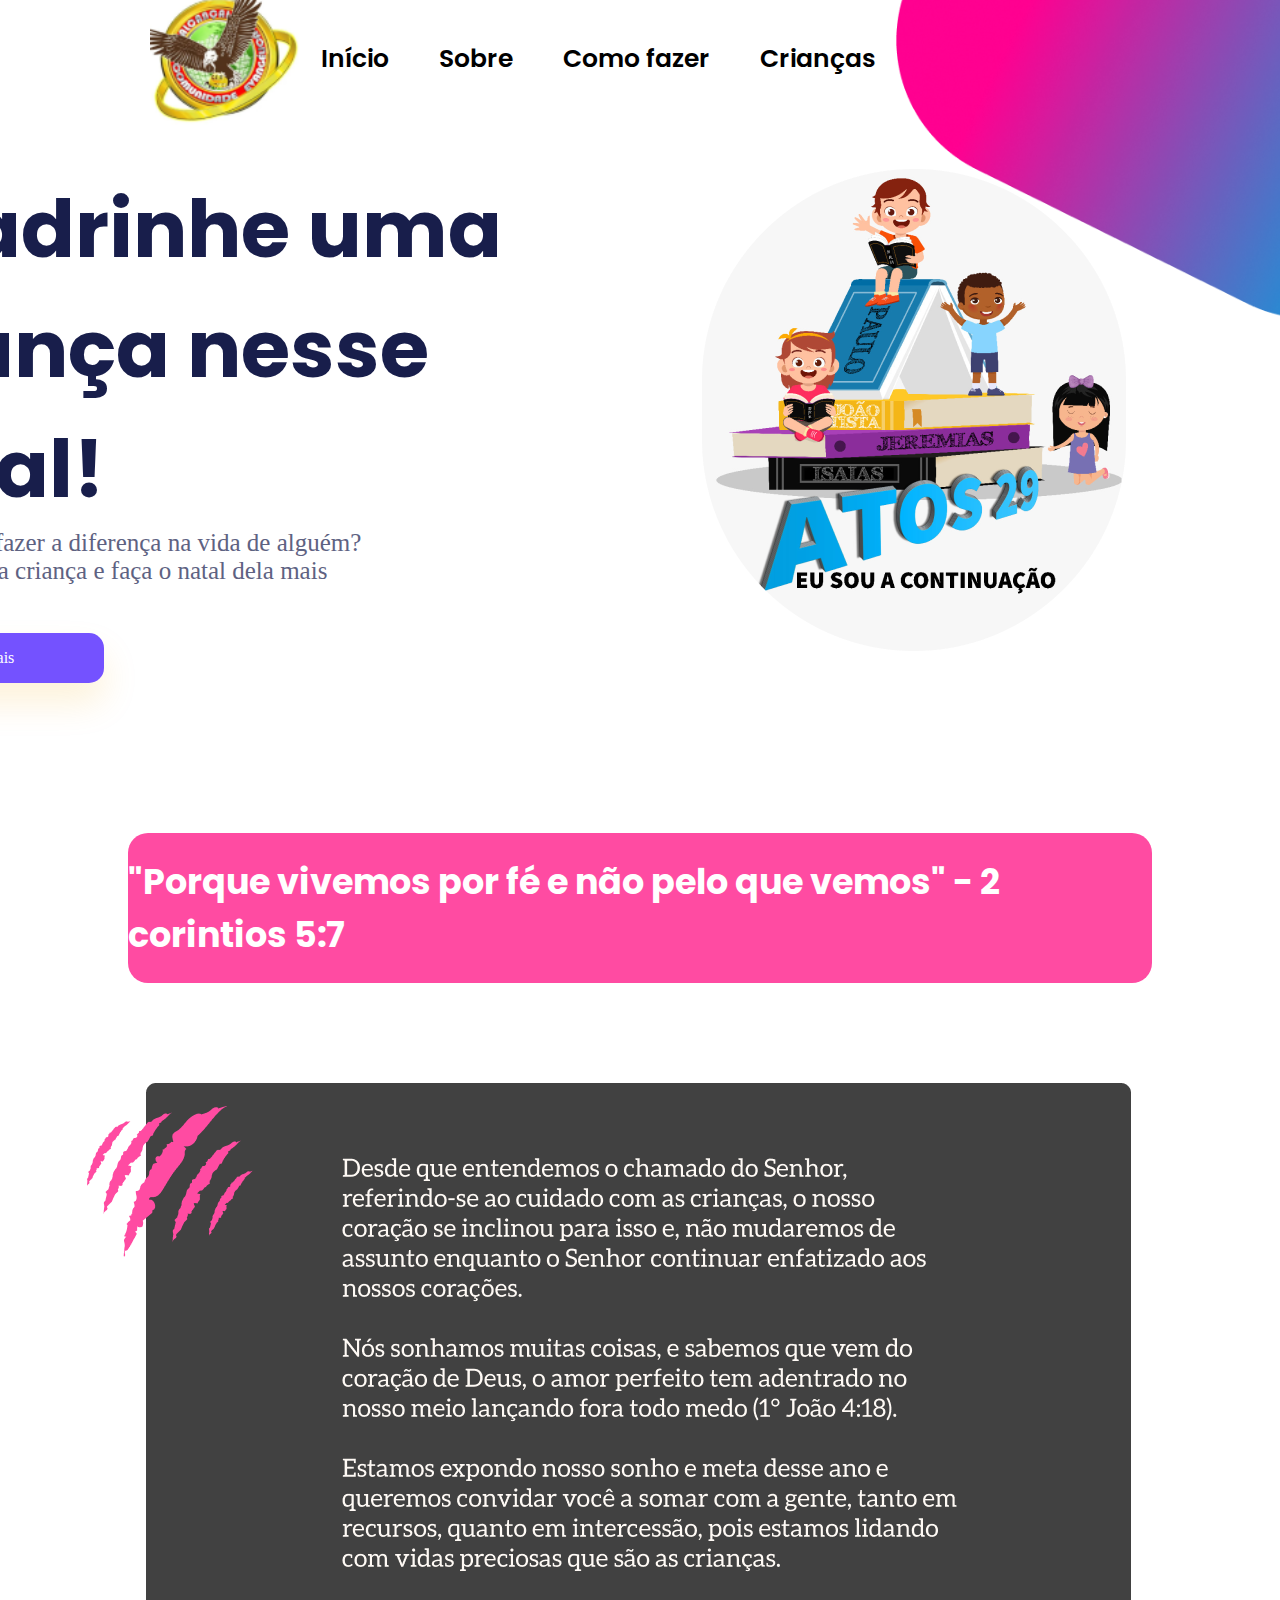
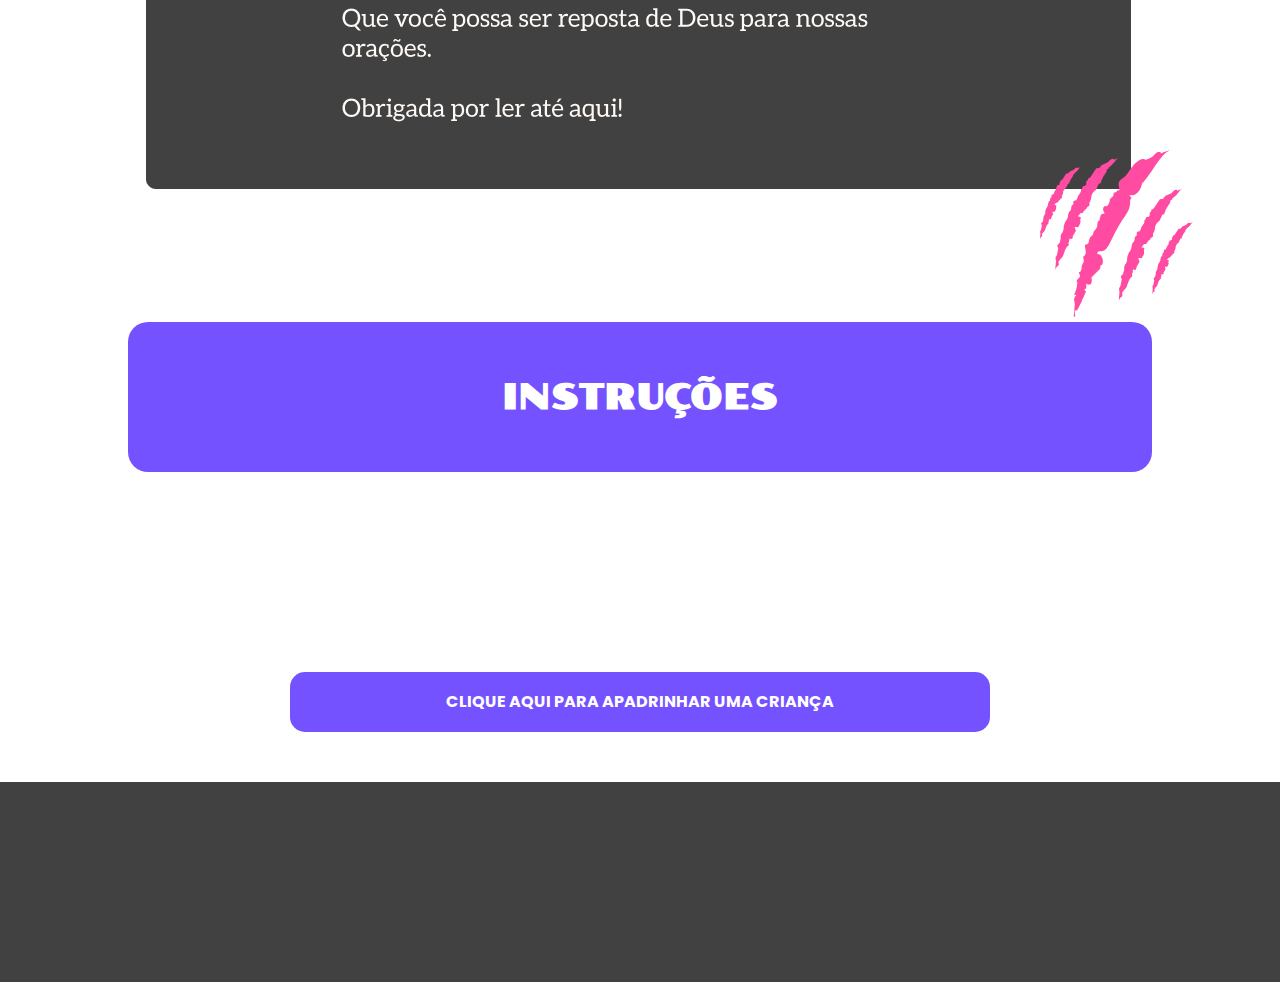
==== index.html @ 159cf028 "first commit" ====
<!DOCTYPE html>
<html lang="pt-br">

<head>
    <meta charset="UTF-8">
    <meta http-equiv="X-UA-Compatible" content="IE=edge">
    <meta name="viewport" content="width=device-width, initial-scale=1.0">
    <title>APADRINHAMENTO - ALCANÇAI</title>
    <link rel="shortcut icon" href="Assets/img/icone.png" type="image/x-icon">
    <link rel="stylesheet" href="Assets/Style/style.css">
</head>

<body>
    <nav>
        <img  class="logoAlcancai" src="Assets/img/image 35.png" alt="Logo da igreja alcancai">
        <div class="linksNav">
            <a href="#">Início</a>
            <a href="#">Sobre</a>
            <a href="#">Como fazer</a>
            <a href="#">Crianças</a>
        </div>
        <img class="linear" src="Assets/img/graduado.png" alt="">
    </nav>
    <section class="head">
        <div>
            <h1 class="frasePrincipal">
                Apadrinhe uma <br> criança nesse <br> natal!
            </h1>
            <p class="paragrafoPrincipal">Já pensou em fazer a diferença na vida de alguém? <br>
                Apadrinhe uma criança e faça o natal dela mais <br>
                mágico!</p>
            <button class="saberMais">
                Saber mais
            </button>
        </div>
        <div>
            <img src="Assets/img/image 34.png" alt="Logo das crianças escrito: Atos 29. Eu sou a Continuação">
        </div>
    </section>
    <section class="sectionCarta">
        <div class="versiculoRosa">
            <p>
                "Porque vivemos por fé e não pelo que vemos" - 2 corintios 5:7
            </p>
        </div>
        <div>
            <img src="Assets/img/Group 143726029.png" alt="">
        </div>
    </section>
    <section class="sectionCarta">
        <div class="instrucoes">
            <p>INSTRUÇÕES</p>
        </div>
        <div>
            <div>

            </div>
            <div>

            </div>
            <div>

            </div>
        </div>
        <button class="apradrinhaCrianca"> CLIQUE AQUI PARA APADRINHAR UMA CRIANÇA</button>
    </section>

    <footer>

    </footer>
</body>

</html>
---- Assets/Style/style.css ----
@import url('https://fonts.googleapis.com/css2?family=Poppins:ital,wght@0,100;0,200;0,300;0,400;0,500;0,600;0,700;1,100;1,200;1,300;1,400;1,500;1,600;1,700&display=swap');
@import url('https://fonts.googleapis.com/css2?family=Poller+One&display=swap');

* {
    margin: 0;
    padding: 0;
    border: 0;
    font-size: 100%;
    font: inherit;
    vertical-align: baseline;
}

body {
    width: 100%;
}

/* NAV */

nav {
    width: 100%;
    display: flex;
    flex-direction: row;
    justify-content: space-between;

    align-items: center;
}

.logoAlcancai {
    width: 150px;
    height: 150px;
    margin-left: 150px;
    margin-top: -200px;
}

.linksNav {
    display: flex;
    justify-content: space-between;
    gap: 50px;
    margin-top: -200px;
}

.linksNav a {
    color: black;
    text-decoration: none;
    font-size: 25px;
    font-family: 'Poppins', sans-serif;
    font-weight: 600;
}

.linear {
    width: 30%;
}

/* HEAD */

.head {
    display: flex;
    justify-content:center;
    margin-top: -150px;
    margin-left: -300px;
    gap: 200px;
}

.frasePrincipal {
    color: #181E4B;
    font-size: 80px;
    font-family: 'Poppins', sans-serif;
    font-weight: bold;
}

.paragrafoPrincipal{
    color: #5E6282;
    font-size: 25px;
}

.saberMais{
    width: 250px;
    height: 50px;
    background-color: #7452FF;
    color: white;
    border-radius: 15px;
    box-shadow: 0px 20px 35px rgba(241, 165, 1, 0.15);
    margin-top: 20px;
}

.sectionCarta{
    display: flex;
    justify-content: center;
    flex-direction: column;
    width: 100%;
    align-items: center;
    gap: 100px;
}

.versiculoRosa{
    margin-top: 150px;
    background-color: #FF4BA2;
    display: flex;
    justify-content: center;
    width: 80%;
    height: 150px;
    align-items: center;
    font-family: 'Poppins', sans-serif;
    color: white;
    font-weight: bold;
    font-size: 35px;
    border-radius: 20px;
}

.instrucoes{
    background-color: #7452FF;
    display: flex;
    justify-content: center;
    width: 80%;
    height: 150px;
    align-items: center;
    font-family: 'Poller One', cursive;
    color: white;
    font-weight: bold;
    font-size: 35px;
    border-radius: 20px;
}

.apradrinhaCrianca{
    background-color: #7452FF;
    height: 60px;
    width: 700px;
    color: white;
    font-family: 'Poppins', sans-serif;
    border-radius: 15px;
    font-weight: bold;
}

footer{
    margin-top: 50px;
    background-color: #414141;
    height: 200px;
}

.criancas{
    display: flex;
}

.bordaRoxa img{
    height: 200px;
}

.bordaRoxa{
     border: 2px solid #7452FF;
     
}

.bordaRosa img{
    height: 200px;
}
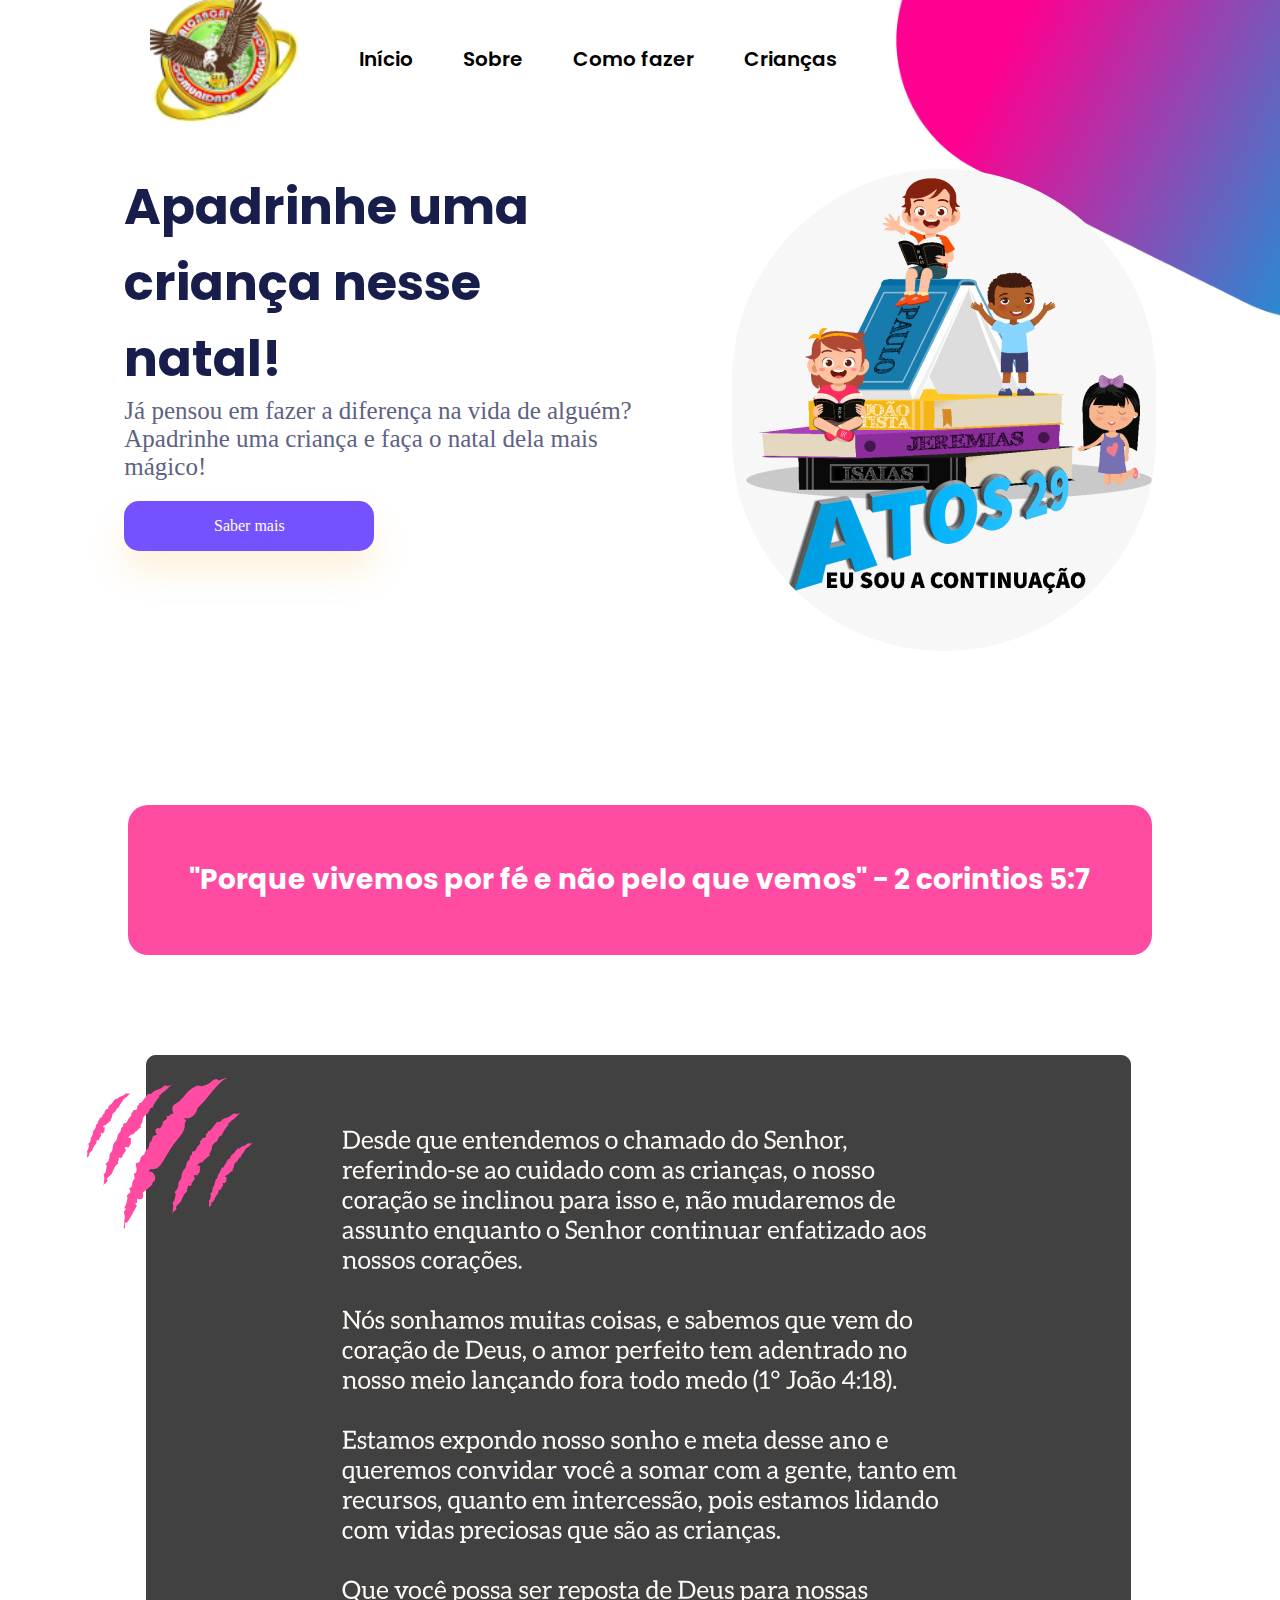
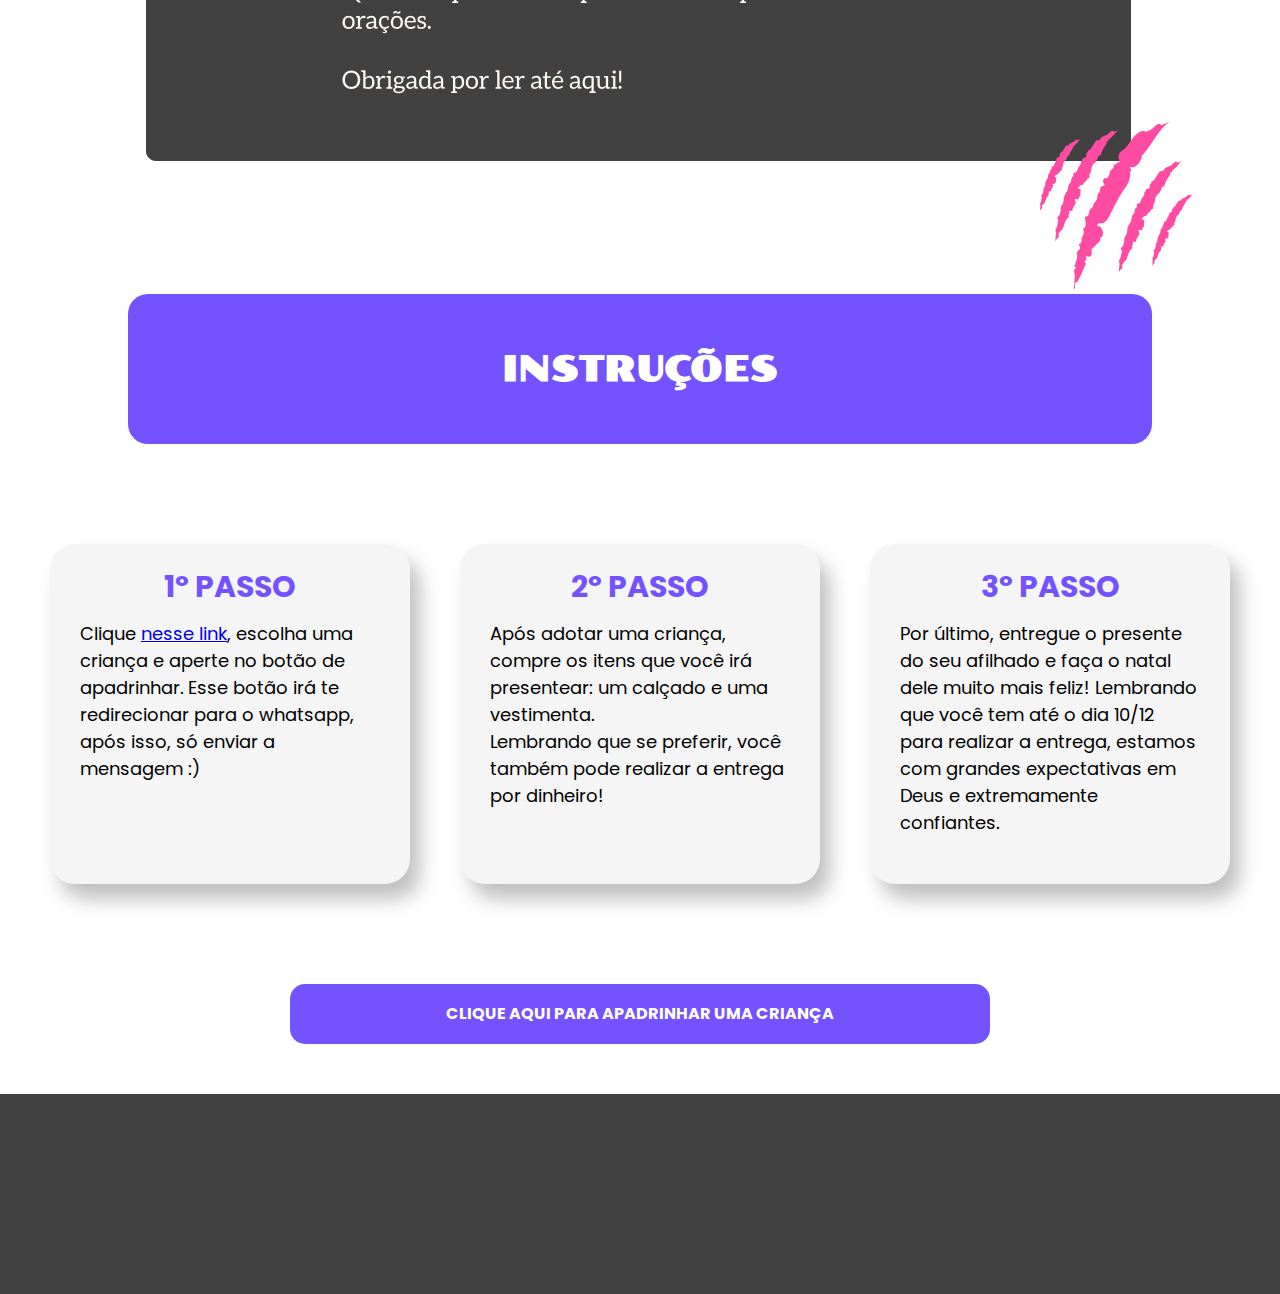
==== commit b136cdcd: "Subindo projeto completo" ====
--- a/index.html
+++ b/index.html
@@ -12,12 +12,12 @@
 
 <body>
     <nav>
-        <img  class="logoAlcancai" src="Assets/img/image 35.png" alt="Logo da igreja alcancai">
+        <img class="logoAlcancai" src="Assets/img/image 35.png" alt="Logo da igreja alcancai">
         <div class="linksNav">
             <a href="#">Início</a>
-            <a href="#">Sobre</a>
-            <a href="#">Como fazer</a>
-            <a href="#">Crianças</a>
+            <a href="#carta">Sobre</a>
+            <a href="#comofazer">Como fazer</a>
+            <a href="criancas.html">Crianças</a>
         </div>
         <img class="linear" src="Assets/img/graduado.png" alt="">
     </nav>
@@ -29,40 +29,49 @@
             <p class="paragrafoPrincipal">Já pensou em fazer a diferença na vida de alguém? <br>
                 Apadrinhe uma criança e faça o natal dela mais <br>
                 mágico!</p>
-            <button class="saberMais">
+            <a href="#carta"><button class="saberMais"> 
                 Saber mais
-            </button>
+            </button></a>
         </div>
-        <div>
-            <img src="Assets/img/image 34.png" alt="Logo das crianças escrito: Atos 29. Eu sou a Continuação">
+        <div class="imgAtos">
+            <img class="imgAtos" src="Assets/img/image 34.png" alt="Logo das crianças escrito: Atos 29. Eu sou a Continuação">
         </div>
     </section>
-    <section class="sectionCarta">
+    <section class="sectionCarta" id="carta">
         <div class="versiculoRosa">
             <p>
                 "Porque vivemos por fé e não pelo que vemos" - 2 corintios 5:7
             </p>
         </div>
-        <div>
+        <div class="imgCarta">
             <img src="Assets/img/Group 143726029.png" alt="">
         </div>
     </section>
     <section class="sectionCarta">
-        <div class="instrucoes">
+        <div class="instrucoes" id="comofazer">
             <p>INSTRUÇÕES</p>
         </div>
-        <div>
-            <div>
-
+        <div class="divInstrucao">
+            <div class="instrucao ">
+                <h2 class="passo">1º PASSO</h2>
+                <p class="explicacao"> Clique <a href="criancas.html">nesse link</a>, escolha uma criança e aperte no botão de apadrinhar. Esse botão irá te
+                    redirecionar
+                    para o whatsapp, após isso, só enviar a mensagem :)
+                </p>
             </div>
-            <div>
-
+            <div class="instrucao">
+                <h2 class="passo">2º PASSO</h2>
+                <p class="explicacao">Após adotar uma criança, compre os itens que você irá presentear: um calçado e uma
+                    vestimenta. <br> Lembrando que se preferir, você também pode realizar a entrega por dinheiro!</p>
             </div>
-            <div>
-
+            <div class="instrucao">
+                <h2 class="passo">3º PASSO</h2>
+                <p class="explicacao">Por último, entregue o presente do seu afilhado e faça o natal dele muito mais feliz! Lembrando que
+                    você tem até o dia 10/12 para realizar a entrega, estamos com grandes expectativas em Deus e
+                    extremamente confiantes. </p>
             </div>
         </div>
-        <button class="apradrinhaCrianca"> CLIQUE AQUI PARA APADRINHAR UMA CRIANÇA</button>
+        <a href="criancas.html"><button class="apradrinhaCrianca"> CLIQUE AQUI PARA APADRINHAR UMA CRIANÇA</button></a>
     </section>
 
     <footer>
--- a/Assets/Style/style.css
+++ b/Assets/Style/style.css
@@ -51,11 +51,15 @@
     width: 30%;
 }
 
+button{
+    cursor: pointer;
+}
+
 /* HEAD */
 
 .head {
     display: flex;
-    justify-content:center;
+    justify-content: center;
     margin-top: -150px;
     margin-left: -300px;
     gap: 200px;
@@ -63,17 +67,17 @@
 
 .frasePrincipal {
     color: #181E4B;
-    font-size: 80px;
-    font-family: 'Poppins', sans-serif;
-    font-weight: bold;
-}
-
-.paragrafoPrincipal{
+    font-size: 70px;
+    font-family: 'Poppins', sans-serif;
+    font-weight: bold;
+}
+
+.paragrafoPrincipal {
     color: #5E6282;
     font-size: 25px;
 }
 
-.saberMais{
+.saberMais {
     width: 250px;
     height: 50px;
     background-color: #7452FF;
@@ -83,7 +87,7 @@
     margin-top: 20px;
 }
 
-.sectionCarta{
+.sectionCarta {
     display: flex;
     justify-content: center;
     flex-direction: column;
@@ -92,7 +96,7 @@
     gap: 100px;
 }
 
-.versiculoRosa{
+.versiculoRosa {
     margin-top: 150px;
     background-color: #FF4BA2;
     display: flex;
@@ -107,7 +111,7 @@
     border-radius: 20px;
 }
 
-.instrucoes{
+.instrucoes {
     background-color: #7452FF;
     display: flex;
     justify-content: center;
@@ -121,7 +125,20 @@
     border-radius: 20px;
 }
 
-.apradrinhaCrianca{
+.criancasDiv {
+    display: flex;
+    justify-content: center;
+    flex-direction: column;
+    align-items: center;
+    gap: 200px;
+}
+
+.criancas {
+    gap: 50px;
+    margin-top: -150px
+}
+
+.apradrinhaCrianca {
     background-color: #7452FF;
     height: 60px;
     width: 700px;
@@ -131,25 +148,496 @@
     font-weight: bold;
 }
 
-footer{
+footer {
     margin-top: 50px;
     background-color: #414141;
     height: 200px;
 }
 
-.criancas{
-    display: flex;
-}
-
-.bordaRoxa img{
+.criancas {
+    display: flex;
+}
+
+.bordaRoxa img {
     height: 200px;
 }
 
-.bordaRoxa{
-     border: 2px solid #7452FF;
-     
-}
-
-.bordaRosa img{
+.bordaRoxa {
+    border: 2px solid #7452FF;
+    padding: 30px 50px;
+    border-radius: 20px;
+
+}
+
+.bordaRosa img {
     height: 200px;
+}
+
+.bordaRosa {
+    border: 2px solid #FF4BA2;
+    padding: 30px 50px;
+    border-radius: 20px;
+}
+
+.nome {
+    font-size: 30px;
+    color: #7452FF;
+    text-align: center;
+    margin-bottom: 20px;
+    font-family: 'Poppins', sans-serif;
+    font-weight: bold;
+}
+
+.nomeRosa {
+    font-size: 30px;
+    color: #FF4BA2;
+    text-align: center;
+    margin-bottom: 20px;
+    font-family: 'Poppins', sans-serif;
+    font-weight: bold;
+}
+
+.infoRoxo {
+    color: #7452FF;
+    font-family: 'Poppins', sans-serif;
+    font-weight: bold;
+    margin-top: 20px;
+}
+
+.infoRosa {
+    color: #FF4BA2;
+    font-family: 'Poppins', sans-serif;
+    font-weight: bold;
+    margin-top: 20px;
+}
+
+.butApadrinharRoxo {
+    background-color: #7452FF;
+    color: #FFF;
+    width: 230px;
+    height: 30px;
+    border-radius: 5px;
+    font-family: 'Poppins', sans-serif;
+    font-weight: bold;
+    margin-top: 15px;
+}
+
+
+.butApadrinharRosa {
+    background-color: #FF4BA2;
+    color: #FFF;
+    width: 230px;
+    height: 30px;
+    border-radius: 5px;
+    font-family: 'Poppins', sans-serif;
+    font-weight: bold;
+    margin-top: 15px;
+}
+
+.instrucao {
+    background: #F5F5F5;
+    box-shadow: 10px 15px 19px rgba(0, 0, 0, 0.25);
+    border-radius: 25px;
+    height: 300px;
+    width: 300px;
+    padding: 20px 30px;
+}
+
+.divInstrucao {
+    display: flex;
+    justify-content: center;
+    align-items: center;
+    flex-direction: row;
+    gap: 100px;
+}
+
+.passo {
+    color: #7452FF;
+    font-family: 'Poppins', sans-serif;
+    font-size: 30px;
+    font-weight: bold;
+    text-align: center;
+}
+
+.explicacao {
+    font-family: 'Poppins', sans-serif;
+    font-size: 18px;
+    margin-top: 10px;
+}
+
+
+/* RESPONSIVIDADE INDEX */
+
+@media screen and (min-width: 1200px) and (max-width: 1505px) {
+
+    .head {
+        display: flex;
+        justify-content: center;
+        margin-top: -150px;
+        margin-left: 0px;
+        gap: 100px;
+    }
+
+    .frasePrincipal {
+        color: #181E4B;
+        font-size: 50px;
+        font-family: 'Poppins', sans-serif;
+        font-weight: bold;
+    }
+
+    .versiculoRosa {
+        font-size: 28px;
+    }
+
+    .divInstrucao {
+        gap: 50px;
+    }
+
+    .linksNav a {
+        font-size: 20px;
+    }
+}
+
+@media screen and (min-width: 800px) and (max-width: 1199px) {
+
+    .head {
+        display: flex;
+        justify-content: center;
+        margin-top: -150px;
+        margin-left: 0px;
+        gap: 100px;
+    }
+
+    .frasePrincipal {
+        color: #181E4B;
+        font-size: 50px;
+        font-family: 'Poppins', sans-serif;
+        font-weight: bold;
+    }
+
+    .versiculoRosa {
+        font-size: 28px;
+    }
+
+    .divInstrucao {
+        gap: 50px;
+    }
+
+    .linksNav a {
+        font-size: 20px;
+    }
+
+    .criancas{
+        flex-direction: column;
+    }
+}
+
+@media screen and (min-width: 500px) and (max-width: 800px) {
+    .criancas{
+        flex-direction: column;
+    }
+    
+    .head {
+        display: flex;
+        justify-content: center;
+        margin-left: 0px;
+        gap: 100px;
+    }
+
+    .frasePrincipal {
+        color: #181E4B;
+        font-size: 30px;
+        font-family: 'Poppins', sans-serif;
+        font-weight: bold;
+        margin-top: 150px;
+    }
+
+    .saberMais {
+        width: 50%;
+        height: 30px;
+        border-radius: 5px;
+        font-size: 15px;
+
+    }
+
+    .versiculoRosa {
+        font-size: 10px;
+        height: 50px;
+        margin-top: 50px;
+    }
+
+    .imgCarta img {
+        width: 80%;
+    }
+
+    .imgCarta {
+        display: flex;
+        justify-content: center;
+        margin-top: -60px;
+    }
+
+    .divInstrucao {
+        gap: 50px;
+    }
+
+    .instrucoes {
+        height: 50px;
+        width: 80%;
+        font-size: 20px;
+    }
+
+    .divInstrucao {
+        flex-direction: column;
+    }
+
+    .linksNav {
+        display: none;
+    }
+
+    .linksNav a {
+        font-size: 0px;
+    }
+
+    .imgAtos {
+        display: none;
+    }
+
+    .logoAlcancai {
+        width: 100px;
+        height: 100px;
+        margin-top: 0px;
+    }
+
+    .paragrafoPrincipal {
+        color: #5E6282;
+        font-size: 15px;
+    }
+
+    .apradrinhaCrianca {
+        width: 80%;
+
+    }
+
+    .criancas{
+        flex-direction: column;
+    }
+
+}
+
+@media screen and (min-width: 300px) and (max-width: 500px) {
+    
+    .criancasDiv{
+        gap: 0px;
+    }
+    
+    .criancas{
+        flex-direction: column;
+        margin-top: 50px;
+    }
+
+    .bordaRoxa{
+        transform: scale(0.8);
+        margin-bottom: -100px;
+    }
+
+    .bordaRosa{
+    transform: scale(0.8);
+    margin-bottom: -100px;
+}
+    .head {
+        display: flex;
+        justify-content: center;
+        margin-left: 0px;
+        gap: 100px;
+    }
+
+    .frasePrincipal {
+        color: #181E4B;
+        font-size: 25px;
+        font-family: 'Poppins', sans-serif;
+        font-weight: bold;
+        margin-top: 200px;
+    }
+
+    .saberMais {
+        width: 50%;
+        height: 30px;
+        border-radius: 5px;
+        font-size: 15px;
+
+    }
+
+    .versiculoRosa {
+        font-size: 8px;
+        height: 50px;
+        margin-top: 50px;
+    }
+
+    .imgCarta img {
+        width: 80%;
+    }
+
+    .imgCarta {
+        display: flex;
+        justify-content: center;
+        margin-top: -60px;
+    }
+
+    .divInstrucao {
+        gap: 50px;
+    }
+
+    .instrucoes {
+        height: 50px;
+        width: 80%;
+        font-size: 20px;
+    }
+
+    .divInstrucao {
+        flex-direction: column;
+    }
+
+    .linksNav {
+        display: none;
+    }
+
+    .linksNav a {
+        font-size: 0px;
+    }
+
+    .imgAtos {
+        display: none;
+    }
+
+    .logoAlcancai {
+        width: 80px;
+        height: 80px;
+        margin-top: 0px;
+        margin-left: 30px;
+    }
+
+    .paragrafoPrincipal {
+        color: #5E6282;
+        font-size: 15px;
+    }
+
+    .apradrinhaCrianca {
+        width: 80%;
+        font-size: 10px;
+    }
+
+    .instrucao{
+        width: 200px;
+        height: 200px;
+    }
+
+    .instrucao p{
+        font-size: 12px;
+    }
+
+    footer{
+        margin-top: 100px;
+    }
+
+    .passo{
+        font-size: 20px;
+    }
+
+}
+
+@media screen and (min-width: 100px) and (max-width: 300px) {
+    .head {
+        display: flex;
+        justify-content: center;
+        margin-left: 0px;
+        gap: 100px;
+    }
+
+    .frasePrincipal {
+        color: #181E4B;
+        font-size: 20px;
+        font-family: 'Poppins', sans-serif;
+        font-weight: bold;
+        margin-top: 150px;
+    }
+
+
+    .saberMais {
+        width: 50%;
+        height: 30px;
+        border-radius: 5px;
+        font-size: 15px;
+
+    }
+
+    .versiculoRosa {
+        font-size: 6px;
+        height: 50px;
+        margin-top: 50px;
+    }
+
+    .imgCarta img {
+        width: 80%;
+    }
+
+    .imgCarta {
+        display: flex;
+        justify-content: center;
+        margin-top: -60px;
+    }
+
+    .divInstrucao {
+        gap: 50px;
+    }
+
+    .instrucoes {
+        height: 50px;
+        width: 80%;
+        font-size: 20px;
+    }
+
+    .divInstrucao {
+        flex-direction: column;
+    }
+
+    .linksNav {
+        display: none;
+    }
+
+    .linksNav a {
+        font-size: 0px;
+    }
+
+    .imgAtos {
+        display: none;
+    }
+
+    .logoAlcancai {
+        width: 80px;
+        height: 80px;
+        margin-top: 0px;
+        margin-left: 30px;
+    }
+
+    .paragrafoPrincipal {
+        color: #5E6282;
+        font-size: 10px;
+    }
+
+    .apradrinhaCrianca {
+        width: 80%;
+        font-size: 10px;
+    }
+
+    .instrucao{
+        width: 100px;
+        height: 250px;
+    }
+
+    .instrucao p{
+        font-size: 8px;
+    }
+
+    
+
 }